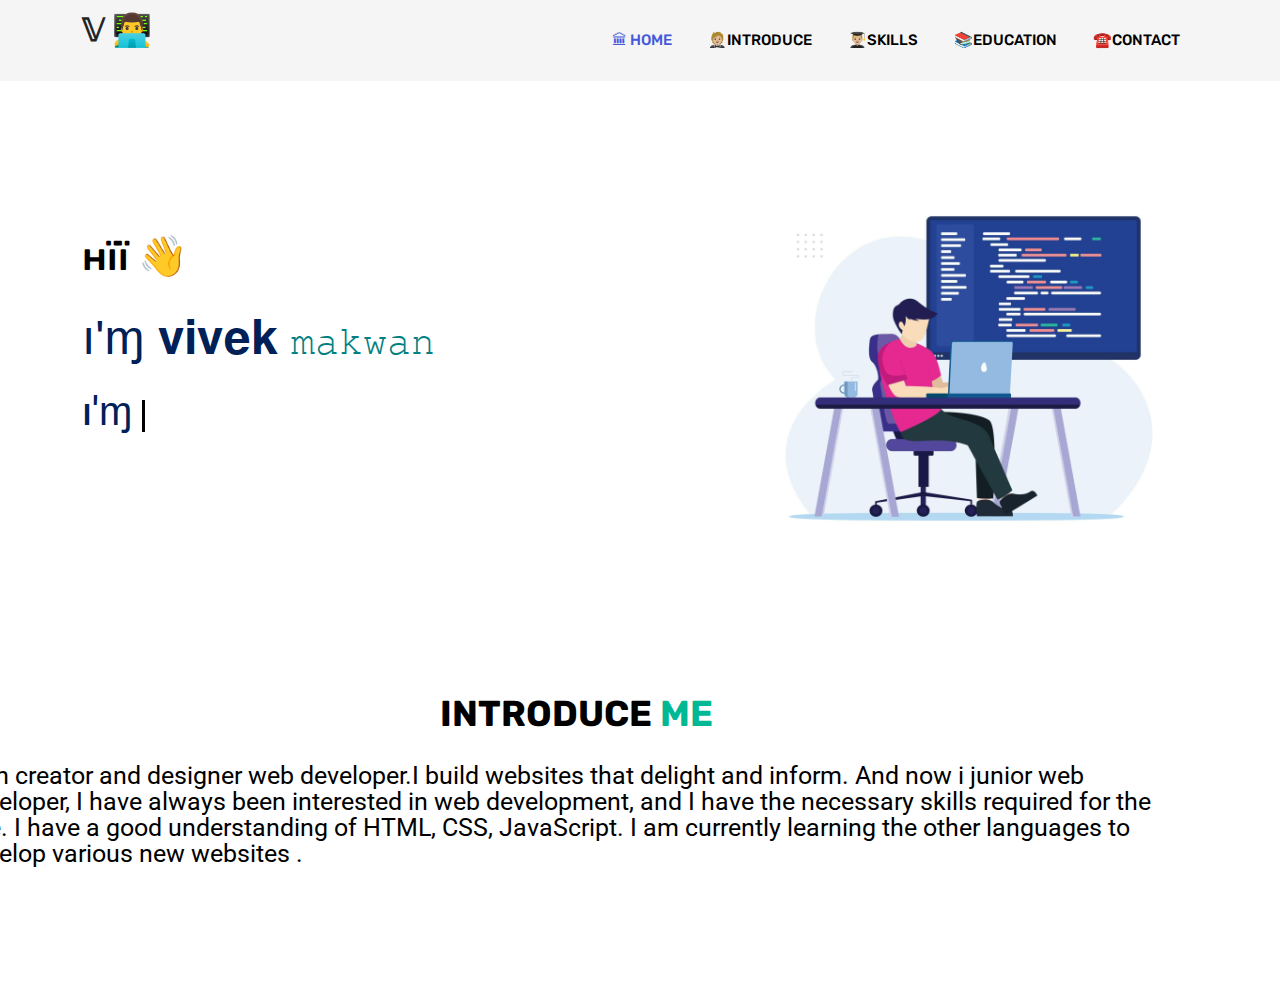
==== index.html @ 48e05eb8 "Update index.html" ====
<!DOCTYPE html>
<html lang="en">

<head>
    <meta charset="UTF-8">
    <meta name="viewport" content="width=device-width, initial-scale=1.0">
    <title>Portfolio </title>

    <!-- FAVICON -->
    <link rel="icon" type="image/png" href="images/favicon.png">

    <!-- Bootstrap 5 CDN Links -->
    <link rel="stylesheet" href="https://cdnjs.cloudflare.com/ajax/libs/twitter-bootstrap/5.1.0/css/bootstrap.min.css">
    <link rel="stylesheet" href="https://cdnjs.cloudflare.com/ajax/libs/font-awesome/5.15.4/css/all.min.css">

    <!-- Custom File's Link -->
    <link rel="stylesheet" href="style.css">
    <link rel="stylesheet" href="css/responsive-style.css">
    

</head>
<body data-bs-spy="scroll" data-bs-target=".navbar" data-bs-offset="75">
    <!-- Navbar section -->
    <header class="header_wrapper">
        <nav class="navbar navbar-expand-lg fixed-top">
            <div class="container">   
                    <h1>𝕍 👨‍💻</h1>
                <button class="navbar-toggler" type="button" data-bs-toggle="collapse" data-bs-target="#navbarNav"
                    aria-controls="navbarNav" aria-expanded="false" aria-label="Toggle navigation">
                    <i class="fas fa-stream navbar-toggler-icon"></i>
                </button>
                <div class="collapse navbar-collapse justify-content-end" id="navbarNav">
                    <ul class="navbar-nav menu-navbar-nav">
                        <li class="nav-item">
                            <a class="nav-link active" aria-current="page" href="#home"> 🏛 Home</a>
                        </li>
                        <li class="nav-item">
                            <a class="nav-link" href="#about"> 🤵🏼Introduce</a>
                        </li>
                        <li class="nav-item">
                            <a class="nav-link" href="#services"> 👨🏼‍🎓Skills</a>
                        </li>
                        <li class="nav-item">
                            <a class="nav-link" href="#portfolio">📚Education</a>
                        </li>
                        <li class="nav-item">
                            <a class="nav-link" href="#contact">☎️Contact</a>
                        </li>
                    </ul>
                </div>
            </div>
        </nav>
    </header>
    <!-- Navbar section exit -->

    <!-- Banner section -->
   <section id="home" class="banner_wrapper">
        <div class="container">
            <div class="row">
                <div class="col-lg-7 order-lg-1 order-2 banner-content">
                    <h2>нїї 👋 </h2>
                    <h5>ı'ɱ 𝐯𝐢𝐯𝐞𝐤 <span> 𝚖𝚊𝚔𝚠𝚊𝚗</span></h5>
                    <div class="textcontainer">
                        <span class="text first-text">ı'ɱ </span>
                        <span class="text sec-text">𝚠𝚎𝚋 𝚍𝚎𝚜𝚒𝚐𝚗𝚎𝚛 🤞</span>
                    </div>
                </div>
                <div class="col-lg-5 order-lg-2 order-1">
                    <div class="top-right-img">
                        <img src="./sai.jpeg" class="img-fluid" margin-top="-2rem">
                    </div>
                </div>
            </div>
        </div>
    </section>
    <section class="about-sec">
        <div class="about-intro">
            <h3>Introduce <span style="color: #00b894;">me</h3>
            <p>I am creator and designer web developer.I build websites that delight and inform. And now i junior web
                developer,
                I have always been interested in web development, and I have the necessary skills required for the role.
                I have a good understanding of HTML, CSS, JavaScript. I am currently learning the other languages to
                develop various new websites .</p>
        </div>
    </section>



    <!-- Bootstrap 5 JS CDN Links -->
    <script src="https://cdnjs.cloudflare.com/ajax/libs/popper.js/2.9.2/umd/popper.min.js"></script>
    <script src="https://cdnjs.cloudflare.com/ajax/libs/twitter-bootstrap/5.1.0/js/bootstrap.min.js"></script>

    <!-- Custom Js Link -->
    <script src="/script.js"></script>
  
</body>

</html>
---- style.css ----
/*  */
    @import url('https://fonts.googleapis.com/css2?family=Rubik:wght@300;400;500;600;700;800;900&display=swap');
    @import url('https://fonts.googleapis.com/css2?family=Roboto:wght@100;300;400;500;700;900&display=swap');


    * {
        box-sizing: border-box;
        margin: 0;
        padding: 0;
    }

    :root {
        /* Background Color */
        --primary-color: #4458dc;
        --secondary-color: #854fee;
        --bg-white: #fff;
        --bg-light: #faf8ff;
        --bg-black: #000;
        --bg-gray: #eee;
        --gradient: linear-gradient(to right, #4458dc 0%, #854fee 100%), radial-gradient(circle at top left, #4458dc, #854fee);

        /* Text Color */
        --primary-text: #4458dc;
        --secondary-text: #854fee;
        --text-white: #fff;
        --text-black: #000;
        --text-gray: #777;

        /* Font Family */
        --primary-font: 'Rubik', sans-serif;
        --secondary-font: 'Roboto', sans-serif;
    }

    body {
        font-family: var(--secondary-font);
        width: 100%;
        background-image: url('../images/body-bg.png.webp');
        background-repeat: no-repeat;
    }

    a {
        text-decoration: none;
    }

    /* 1 Custom CSS */

    ::-webkit-scrollbar {
        width: 0.25rem;
    }

    ::-webkit-scrollbar-track {
        background: var(--bg-gray);
    }

    ::-webkit-scrollbar-thumb {
        background: var(--primary-color);
    }

    section {
        padding: 5rem 0;
    }

    .main-btn {
        display: inline-block;
        font-family: var(--primary-font);
        font-weight: 500;
        font-size: 0.875rem;
        line-height: 2.875rem;
        text-align: center;
        cursor: pointer;
        text-transform: uppercase;
        border-radius: 0.3125rem;
        box-shadow: 0 0.625rem 1.875rem rgb(118 85 225 / 30%);
        border: double 0.125rem transparent;
        padding: 0 2.0625rem;
        transition: all .3s ease-in-out;
        --webkit-transition: all .3s ease-in-out;
    }

    .primary-btn {
        background-image: var(--gradient);
        color: var(--text-white);
    }

    .primary-btn:hover {
        border-color: var(--secondary-color);
        background: var(--bg-white);
        color: var(--secondary-text);
        box-shadow: none;
    }

    h1 {
        font-size: 4.375rem;
        line-height: 3.75rem;
        font-weight: 700;
        color: var(--text-b);
        margin-bottom: 1.25rem;
        font-family: var(--primary-font);
    }

    h2 {
        font-weight: 500;
        font-size: 2.5rem;
        line-height: 3.4375rem;
        margin-bottom: 1.5625rem;
        color: var(--text-black);
        font-family: var(--primary-font);
    }

    h3 {
        font-weight: 700;
        font-size: 2.25rem;
        line-height: 3.125rem;
        margin-bottom: 0.9375rem;
        color: var(--text-black);
        font-family: var(--primary-font);
        text-transform: uppercase;
    }

    h5 {
        font-size: 3rem;
        font-family: "Poppins", sans-serif;
        font-weight: 500;
        color: #002057;

    }

    h5 span {
        font-size: 2.1rem;
        font-weight: 320;
        color: teal;
    }

    .textcontainer {
        width: 346px;
        margin-top: 1rem;
        margin-left: 0rem;
        overflow: hidden;
    }

    .textcontainer .text {
        position: relative;
        color: teal;
        font-size: 27px;
        font-weight: 400;
    }

    .textcontainer .text.first-text {
        color: #002057;
        font-weight: 450;
        font-size: 40px;
    }

    .text.sec-text:before {
        content: "";
        position: absolute;
        top: 0;
        left: 0;
        height: 100%;
        width: 200%;
        background-color: white;
        border-left: 3px solid black;
        animation: animate 4s steps(12) infinite;
    }

    @keyframes animate {

        40%,
        60% {
            left: calc(100% + 8px);
        }

        100% {
            left: 0%;
        }
    }

    p {
        color: var(--text-gray);
        font-size: 0.9375rem;
        line-height: 1.625rem;
        font-weight: 400;
    }


    /* 2 Navbar */
    .header_wrapper .navbar {
        padding: 0.0175rem 0;
        -webkit-transition: all .2s linear;
        -o-transition: all .2s linear;
        transition: all .2s linear;
        background-color: whitesmoke;
    }

    h1 {
        font-size: 2rem;
    }

    .header_wrapper .navbar-toggler:focus {
        box-shadow: none;
    }

    .header_wrapper .nav-item {
        margin: 0 0.625rem;
    }

    .header_wrapper .nav-item .nav-link {
        font-family: var(--primary-font);
        font-size: 0.9375rem;
        font-weight: 500;
        text-transform: uppercase;
        color: var(--text-black);
        display: inline-block;
    }

    .header_wrapper .nav-item .nav-link.active,
    .header_wrapper .nav-item .nav-link:hover {
        color: var(--primary-text);
    }

    .header-scrolled {
        position: fixed;
        top: 0;
        left: 0;
        width: 100%;
        background-color: var(--bg-white);
        -webkit-box-shadow: 0 0.25rem 0.375rem 0 rgba(12, 0, 46, .05);
        box-shadow: 0 0.25rem 0.375rem 0 rgba(12, 0, 46, .05);
    }

    /* 3 Banner */
    .banner_wrapper {
        padding-top: 6.875rem;
        z-index: 1;
        background-image: url('../images/home-banner.png');
        background-repeat: no-repeat;
        background-position: top center;
        background-size: cover;
    }

    .banner_wrapper .col-lg-7 {
        vertical-align: middle;
        align-self: center;
    }

    .about-sec {
        display: flex;
        padding: 3rem 0;
        width: 100%;
        justify-content:center;
        background:white;
    }

    

    .about-intro {
        color: #fff;
        width: 400px;
        height: 250px;
        margin: 0 3rem;
    }

    .about-intro p {
        margin-top: 1.5rem;
        margin-left: -30rem;
        width: 300%;
        color: black;
        font-size: 25px;
        
    }

    @media only screen and (max-width: 900px) {
        .about-sec {
            flex-direction: column;
            align-items: center;
        }

        .about-img {
            width: 80%;
        }

        .about-intro {
            width: 100%;
            height: 100%;
            padding: 1rem;
            margin-top: -3rem;
        }

        .about-intro h3,
        p {
            width: 80%;
        }

        .about-intro p {
            font-size: 12px;
        }
    }


    @media (max-width:991px) {

        /* 2 Navbar */

        .header-scrolled {
            height: auto;
        }

        .header_wrapper .navbar-collapse {
            margin-top: -0.125rem;
        }

        .header_wrapper .menu-navbar-nav {
            text-align: center;
            background-color: var(--bg-white);
            padding-bottom: 0.9375rem;
        }

        .header_wrapper .nav-item .nav-link {
            margin-top: 0.9375rem;
        }
    }

    @media (max-width: 767px) {

        /* custom css */
        section {
            padding: 5rem 0;
        }

        h1 {
            font-size: 2.5rem;
            line-height: 3rem;
        }

        h2 {
            font-size: 1.875rem;
            line-height: 2.375rem;
            margin-top: -46rem;
        }

        h3 {
            font-size: 1.5625rem;
            line-height: 2.1875rem;
            text-align: center;
        }
        .top-right-img {
            margin-top: 19rem;
        }


        /* about */
        .client-info>div {
            justify-content: center;
        }

        .about_wrapper .client-info:before {
            top: 0.25rem;
            left: 2.8125rem;
        }
        .about-intro p {
            font-size: 23px;
            margin-left: 1rem;
            padding-inline-start: 0.5rem;
            padding-inline-end: 0.5rem;
            width: auto;
            
        }
        .header_wrapper .navbar{
            padding: 0.075rem 0;
        }
    }

    @media (max-width: 575.5px) {

        .blog_wrapper .blog_details {
            position: absolute;
            top: 2.1875rem;
            left: 2.1875rem;
            right: 2.1875rem;
            bottom: 2.1875rem;
        }
        .about-intro p{
            width: auto;
            font-size: 1.5rem;
        }
        h3{
            margin-left: 2rem;
        }
        .about-intro p {
            font-size: 23px;
            margin-left: 0.5rem;
            text-align: justify;
            padding-inline-start: 0.5rem;
            padding-inline-end: 0.5rem;
            width: auto;
            
        }
        h2 {
            margin-top: -41rem;
        }
        .header_wrapper .navbar{
            padding: 0.075rem 0;
        }
        h1 {
            font-size: 1.5rem;
            margin: 0 0 14px;
        }
    }

    @media (max-width: 390px) {

        .banner_wrapper .banner-content h2::after {
            left: 34%;
        }

        h1 {
            font-size: 1.5rem;
            margin: 0 0 14px;
        }

        .top-right-img {
            margin-top: 11rem;
        }
        
        h3{
            margin-left: 2rem;
        }

        h2 {
            margin-top: -32rem;
            font-size: 2.4rem;
        }

        h5 {
            font-size: 2.4rem;
           
            margin-top: -0.5rem;
        }

        h5 span {
            font-size: 1.5rem;
            font-weight: bold;
        }

        .textcontainer {
            margin-top: 0.7rem;
        }

        
        .about-intro p {
            font-size: 23px;
            text-align: justify;
            width: auto;
            padding-inline-start: 0rem;
            padding-inline-end: 0.5rem;
            
        }
        .about-sec{
            margin-top: -4rem;
        }
        .header_wrapper .navbar{
         
           padding: 0 0 0;
        }
        .textcontainer .text.first-text{
            font-size: 2rem;
        }
    }


    @media (max-width: 348px) {
        h5 {
            font-size: 2rem;
            margin-top: -0.5rem;
        }

        h5 span {
            font-size: 1.5rem;
            margin-top: 1rem;
        }
        h3{
            margin-left: 3rem;
        }

        .about-intro h3,
        p {
            width: 80%;
        }

        .about-intro p {
            font-size: 20px;
            padding-inline-start: 0.5rem;
            padding-inline-end: 0.5rem;
        }

        .header_wrapper .navbar-brand img {
            max-width: 2rem;
            height: auto;
        }

        .top-right-img {
            margin-top: 16rem;
        }

        h2 {
            margin-top: -34rem;
        }
        .header_wrapper .navbar{
            padding: 0 0 0;
        }
        h1 {
            font-size: 1.5rem;
            margin: 0 0 14px;
        }

    }

    @media (max-width: 300px) {
        h5 {
            font-size: 1.5rem;
        }

        h5 span {
            font-size: 1rem;
        }

        .about-intro p {
            font-size: 16px;
        }

        .header_wrapper .navbar-brand img {
            max-width: 1rem;
            height: auto;
        }

        .top-right-img {
            margin-top: 16rem;
        }
        h3{
            margin-left: 4rem;
        }

        h2 {
            margin-top: -32rem;
        }
        .header_wrapper .navbar{
            padding: 0 0 0;
        }
        h1 {
            font-size: 1.5rem;
            margin: 0 0 14px;
        }

    }
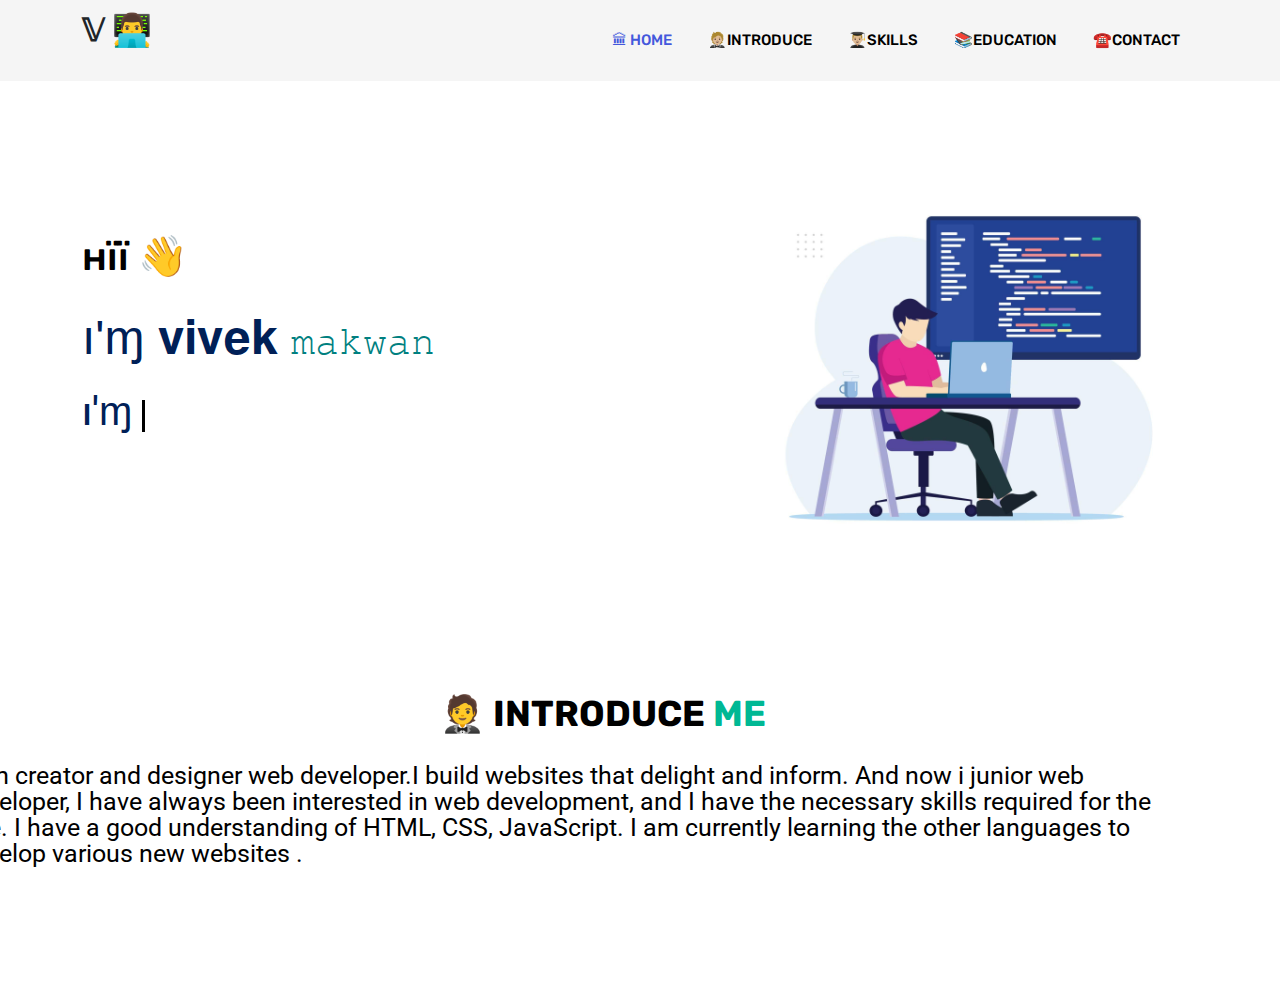
==== commit a562917f: "Update index.html" ====
--- a/index.html
+++ b/index.html
@@ -75,7 +75,7 @@
     </section>
     <section class="about-sec">
         <div class="about-intro">
-            <h3>Introduce <span style="color: #00b894;">me</h3>
+            <h3>🤵 Introduce <span style="color: #00b894;">me</h3>
             <p>I am creator and designer web developer.I build websites that delight and inform. And now i junior web
                 developer,
                 I have always been interested in web development, and I have the necessary skills required for the role.
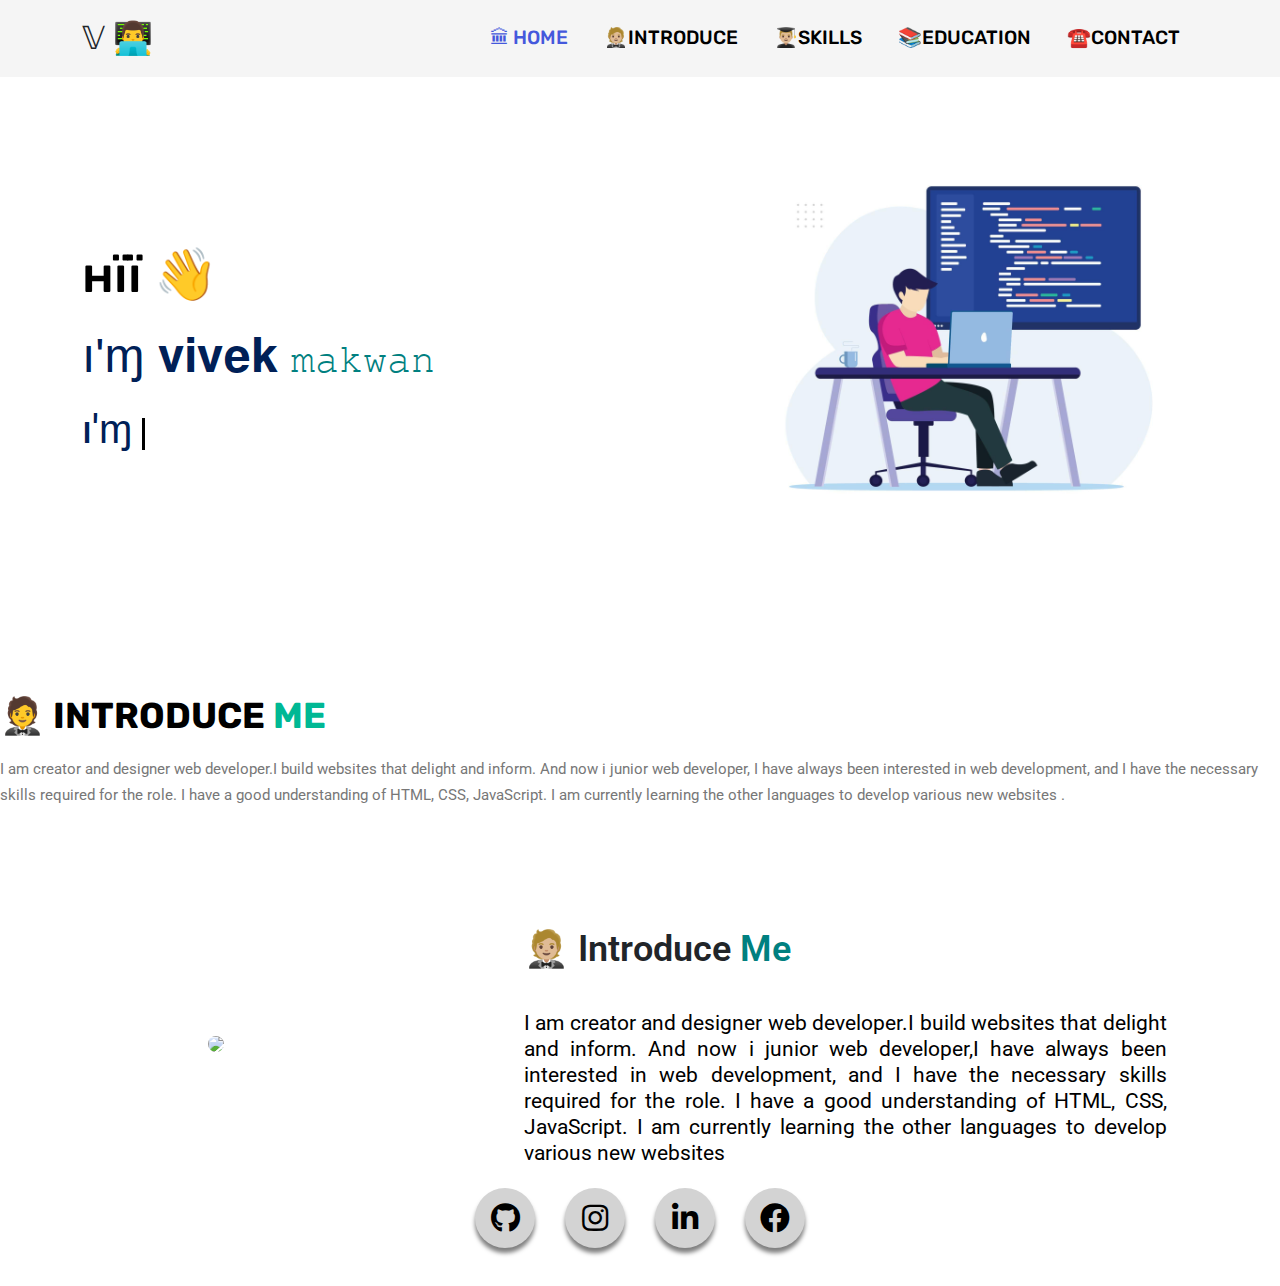
==== commit 1c255941: "Update index.html" ====
--- a/index.html
+++ b/index.html
@@ -82,7 +82,29 @@
                 I have a good understanding of HTML, CSS, JavaScript. I am currently learning the other languages to
                 develop various new websites .</p>
         </div>
-    </section>
+    </section><section class="about" id="about">
+		<div class="about-img">
+			<img src="./iron.png">
+		</div>
+
+		<div class="about-text">
+			<h4>🤵🏼 Introduce <span style="color: teal;">Me</span></h4>
+			<p>I am creator and designer web developer.I build websites that delight and inform. And now i junior web
+                developer,I have always been interested in web development, and I have the necessary skills required for the role.
+                I have a good understanding of HTML, CSS, JavaScript. I am currently learning the other languages to
+                develop various new websites</p>
+
+		</div>
+        <div class="social-menu">
+            <ul>
+                <li><a href="https://github.com/sanketbodke" target="blank"><i class="fab fa-github"></i></i></a></li>
+                <li><a href="https://www.instagram.com/imsanketbodke/" target="blank"><i class="fab fa-instagram"></i></a></li>
+                <li><a href="https://www.linkedin.com/in/sanket-bodake-995b5b205/" target="blank"><i class="fab fa-linkedin-in"></i></a></li>
+                <li><a href="https://codepen.io/sanketbodke"><i class="fab fa-facebook" target="blank"></i></a></li>
+            </ul>
+        </div>
+	</section>
+
 
 
 
--- a/style.css
+++ b/style.css
@@ -1,4 +1,4 @@
-    /*  */
+       /*  */
     @import url('https://fonts.googleapis.com/css2?family=Rubik:wght@300;400;500;600;700;800;900&display=swap');
     @import url('https://fonts.googleapis.com/css2?family=Roboto:wght@100;300;400;500;700;900&display=swap');
 
@@ -10,16 +10,6 @@
     }
 
     :root {
-        /* Background Color */
-        --primary-color: #4458dc;
-        --secondary-color: #854fee;
-        --bg-white: #fff;
-        --bg-light: #faf8ff;
-        --bg-black: #000;
-        --bg-gray: #eee;
-        --gradient: linear-gradient(to right, #4458dc 0%, #854fee 100%), radial-gradient(circle at top left, #4458dc, #854fee);
-
-        /* Text Color */
         --primary-text: #4458dc;
         --secondary-text: #854fee;
         --text-white: #fff;
@@ -42,65 +32,20 @@
         text-decoration: none;
     }
 
-    /* 1 Custom CSS */
-
-    ::-webkit-scrollbar {
-        width: 0.25rem;
-    }
-
-    ::-webkit-scrollbar-track {
-        background: var(--bg-gray);
-    }
-
-    ::-webkit-scrollbar-thumb {
-        background: var(--primary-color);
-    }
-
     section {
         padding: 5rem 0;
     }
 
-    .main-btn {
-        display: inline-block;
-        font-family: var(--primary-font);
-        font-weight: 500;
-        font-size: 0.875rem;
-        line-height: 2.875rem;
-        text-align: center;
-        cursor: pointer;
-        text-transform: uppercase;
-        border-radius: 0.3125rem;
-        box-shadow: 0 0.625rem 1.875rem rgb(118 85 225 / 30%);
-        border: double 0.125rem transparent;
-        padding: 0 2.0625rem;
-        transition: all .3s ease-in-out;
-        --webkit-transition: all .3s ease-in-out;
-    }
-
-    .primary-btn {
-        background-image: var(--gradient);
-        color: var(--text-white);
-    }
-
-    .primary-btn:hover {
-        border-color: var(--secondary-color);
-        background: var(--bg-white);
-        color: var(--secondary-text);
-        box-shadow: none;
-    }
-
     h1 {
-        font-size: 4.375rem;
-        line-height: 3.75rem;
-        font-weight: 700;
-        color: var(--text-b);
-        margin-bottom: 1.25rem;
-        font-family: var(--primary-font);
+        font-size: 1.2rem;
+        line-height: 4.75rem;
+        margin: 0 0 0;
     }
 
     h2 {
         font-weight: 500;
-        font-size: 2.5rem;
+        margin-top: 6rem;
+        font-size: 3.2rem;
         line-height: 3.4375rem;
         margin-bottom: 1.5625rem;
         color: var(--text-black);
@@ -206,7 +151,7 @@
 
     .header_wrapper .nav-item .nav-link {
         font-family: var(--primary-font);
-        font-size: 0.9375rem;
+        font-size: 1.2rem;
         font-weight: 500;
         text-transform: uppercase;
         color: var(--text-black);
@@ -218,84 +163,111 @@
         color: var(--primary-text);
     }
 
-    .header-scrolled {
-        position: fixed;
-        top: 0;
-        left: 0;
-        width: 100%;
-        background-color: var(--bg-white);
-        -webkit-box-shadow: 0 0.25rem 0.375rem 0 rgba(12, 0, 46, .05);
-        box-shadow: 0 0.25rem 0.375rem 0 rgba(12, 0, 46, .05);
-    }
-
-    /* 3 Banner */
-    .banner_wrapper {
-        padding-top: 6.875rem;
-        z-index: 1;
-        background-image: url('../images/home-banner.png');
-        background-repeat: no-repeat;
-        background-position: top center;
-        background-size: cover;
-    }
-
     .banner_wrapper .col-lg-7 {
         vertical-align: middle;
         align-self: center;
     }
 
-    .about-sec {
+    .about {
+        display: grid;
+        grid-template-columns: repeat(2, 1fr);
+        align-items: center;
+        gap: 1.5rem;
+        margin-top: -5rem;
+    }
+
+    .about-img img {
+        max-width: 330px;
+        margin-left: 13rem;
+        height: auto;
+        width: 80%;
+        border-radius: 8px;
+    }
+
+    .about-text {
+        margin-left: -8rem;
+    }
+
+    .about-text h4 {
+        font-size: 36px;
+        font-weight: 600;
+        color: var(--text-color);
+        line-height: 1.7;
+        margin: 15px 0 30px;
+    }
+
+    .about-text p {
+        color: black;
+        font-size: 1.3rem;
+        font-weight: 400;
+        text-align: justify;
+        width: 85%;
+    }
+    .social-menu ul{
+        position: absolute;
+        top: 50%;
+        left: 50%;
+        padding: 0;
+        margin: 0;
+        transform: translate(-50%, -50%);
         display: flex;
-        padding: 3rem 0;
-        width: 100%;
-        justify-content:center;
-        background:white;
-    }
-
+        margin-top: 48rem;
+    }
     
-
-    .about-intro {
+    .social-menu ul li{
+        list-style: none;
+        margin: 0 15px;
+    }
+    
+    .social-menu ul li .fab{
+        font-size: 30px;
+        line-height: 60px;
+        transition: .3s;
+        color: #000;
+    }
+    
+    .social-menu ul li .fab:hover{
         color: #fff;
-        width: 400px;
-        height: 250px;
-        margin: 0 3rem;
-    }
-
-    .about-intro p {
-        margin-top: 1.5rem;
-        margin-left: -30rem;
-        width: 300%;
-        color: black;
-        font-size: 25px;
-        
-    }
-
-    @media only screen and (max-width: 900px) {
-        .about-sec {
-            flex-direction: column;
-            align-items: center;
-        }
-
-        .about-img {
+    }
+    
+    .social-menu ul li a{
+        position: relative;
+        display: block;
+        width: 60px;
+        height: 60px;
+        border-radius: 50%;
+        background-color: lightgray;
+        text-align: center;
+        transition: .6s;
+        box-shadow: 0 5px 4px rgba(0,0,0,.5);
+    }
+    
+    .social-menu ul li a:hover{
+        transform: translate(0, -10%);
+    }
+    
+    .social-menu ul li:nth-child(1) a:hover{
+        background-color: rgba(0, 0, 0, 0.829);
+    }
+    .social-menu ul li:nth-child(2) a:hover{
+        background-color: #E4405F;
+    }
+    .social-menu ul li:nth-child(3) a:hover{
+        background-color: #fff;
+    }
+    .social-menu ul li:nth-child(4) a:hover{
+        background-color: #000;
+    }
+
+    @media (max-width:1229px){
+        .about-img img {
+            max-width: 330px;
+            margin-left: 4rem;
+            height: auto;
             width: 80%;
-        }
-
-        .about-intro {
-            width: 100%;
-            height: 100%;
-            padding: 1rem;
-            margin-top: -3rem;
-        }
-
-        .about-intro h3,
-        p {
-            width: 80%;
-        }
-
-        .about-intro p {
-            font-size: 12px;
-        }
-    }
-
+            border-radius: 8px;
+        }
+    }
 
     @media (max-width:991px) {
 
@@ -318,6 +290,21 @@
         .header_wrapper .nav-item .nav-link {
             margin-top: 0.9375rem;
         }
+
+        .about {
+            grid-template-columns: 1fr;
+        }
+
+        .about-img {
+            text-align: center;
+            order: 2;
+        }
+
+        .about-img img {
+            width: 100%;
+            height: auto;
+            max-width: 100%;
+        }
     }
 
     @media (max-width: 767px) {
@@ -343,10 +330,10 @@
             line-height: 2.1875rem;
             text-align: center;
         }
+
         .top-right-img {
             margin-top: 19rem;
         }
-
 
         /* about */
         .client-info>div {
@@ -357,16 +344,27 @@
             top: 0.25rem;
             left: 2.8125rem;
         }
-        .about-intro p {
-            font-size: 23px;
-            margin-left: 1rem;
-            padding-inline-start: 0.5rem;
-            padding-inline-end: 0.5rem;
+
+        .header_wrapper .navbar {
+            padding: 0.075rem 0;
+        }
+        .about-img img {
+            max-width: 230px;
+            margin-left: 4rem;
+            height: auto;
+            width: 50%;
+            border-radius: 8px;
+        }
+        .about-text h4{
+            margin-left: 20rem;
+        }
+        .about-text p{
             width: auto;
-            
-        }
-        .header_wrapper .navbar{
-            padding: 0.075rem 0;
+            padding-inline-start: 9rem;
+            padding-inline-end: 1rem;
+        }
+        .social-menu ul{
+            margin-top: 85rem;
         }
     }
 
@@ -379,32 +377,39 @@
             right: 2.1875rem;
             bottom: 2.1875rem;
         }
-        .about-intro p{
-            width: auto;
-            font-size: 1.5rem;
-        }
-        h3{
+
+        h3 {
             margin-left: 2rem;
         }
-        .about-intro p {
-            font-size: 23px;
-            margin-left: 0.5rem;
-            text-align: justify;
-            padding-inline-start: 0.5rem;
-            padding-inline-end: 0.5rem;
-            width: auto;
-            
-        }
+
         h2 {
             margin-top: -41rem;
         }
-        .header_wrapper .navbar{
+
+        .header_wrapper .navbar {
             padding: 0.075rem 0;
         }
+
         h1 {
             font-size: 1.5rem;
             margin: 0 0 14px;
         }
+
+        .about-img img {
+            max-width: 230px;
+            margin-left: 4rem;
+            height: auto;
+            width: 50%;
+            border-radius: 8px;
+        }
+        .about-text h4{
+            margin-left: 13rem;
+        }
+        .about-text p{
+            width: auto;
+            padding-inline-start: 9rem;
+            padding-inline-end: 1rem;
+        }
     }
 
     @media (max-width: 390px) {
@@ -421,19 +426,19 @@
         .top-right-img {
             margin-top: 11rem;
         }
-        
-        h3{
+
+        h3 {
             margin-left: 2rem;
         }
 
         h2 {
-            margin-top: -32rem;
+            margin-top: -30rem;
             font-size: 2.4rem;
         }
 
         h5 {
             font-size: 2.4rem;
-           
+
             margin-top: -0.5rem;
         }
 
@@ -446,24 +451,41 @@
             margin-top: 0.7rem;
         }
 
-        
-        .about-intro p {
-            font-size: 23px;
-            text-align: justify;
-            width: auto;
-            padding-inline-start: 0rem;
-            padding-inline-end: 0.5rem;
+        .header_wrapper .navbar {
+
+            padding: 0 0 0;
+        }
+
+        .textcontainer .text.first-text {
+            font-size: 2rem;
+        }
+        .about-text h4{
+            margin-left: 11rem;
+            margin-top: -3rem;
+        }
+        .about-text p{
+            padding-inline-start:9rem;
+            padding-inline-end: 1rem;
+        }
+        .about{
+            margin-left: 2rem;
+            margin-right: 1rem;
             
-        }
-        .about-sec{
-            margin-top: -4rem;
-        }
-        .header_wrapper .navbar{
-         
-           padding: 0 0 0;
-        }
-        .textcontainer .text.first-text{
-            font-size: 2rem;
+            margin: 0;
+        }
+        .about-img img {
+            max-width: 230px;
+            margin-left: 3rem;
+            height: auto;
+            width: 50%;
+            border-radius: 8px;
+        }
+        .social-menu ul{
+            margin-top: 76rem;
+        }
+        .social-menu ul li a{
+            height: 50px;
+            width: 50px;
         }
     }
 
@@ -478,19 +500,9 @@
             font-size: 1.5rem;
             margin-top: 1rem;
         }
-        h3{
+
+        h3 {
             margin-left: 3rem;
-        }
-
-        .about-intro h3,
-        p {
-            width: 80%;
-        }
-
-        .about-intro p {
-            font-size: 20px;
-            padding-inline-start: 0.5rem;
-            padding-inline-end: 0.5rem;
         }
 
         .header_wrapper .navbar-brand img {
@@ -499,23 +511,47 @@
         }
 
         .top-right-img {
-            margin-top: 16rem;
+            margin-top: 14rem;
         }
 
         h2 {
-            margin-top: -34rem;
-        }
-        .header_wrapper .navbar{
+            margin-top: -30rem;
+        }
+
+        .header_wrapper .navbar {
             padding: 0 0 0;
         }
+
         h1 {
             font-size: 1.5rem;
             margin: 0 0 14px;
         }
-
-    }
-
-    @media (max-width: 300px) {
+        .about-text h4{
+            margin-left: 11rem;
+        }
+        .about-text p{
+            padding-inline-start:9rem;
+            padding-inline-end: 1rem;
+        }
+        .about{
+            margin-right: -2rem;
+            margin-top: -4rem;
+        }
+        .about-img img {
+            max-width: 230px;
+            margin-left: 2.5rem;
+            height: auto;
+            width: 50%;
+            border-radius: 8px;
+        }
+        .social-menu ul{
+            margin-top: 72rem;
+            margin-left: 1rem;
+        }
+
+    }
+
+    @media (max-width: 310px) {
         h5 {
             font-size: 1.5rem;
         }
@@ -524,31 +560,48 @@
             font-size: 1rem;
         }
 
-        .about-intro p {
-            font-size: 16px;
-        }
-
         .header_wrapper .navbar-brand img {
             max-width: 1rem;
             height: auto;
         }
 
         .top-right-img {
-            margin-top: 16rem;
-        }
-        h3{
+            margin-top: 13rem;
+        }
+
+        h3 {
             margin-left: 4rem;
         }
 
         h2 {
-            margin-top: -32rem;
-        }
-        .header_wrapper .navbar{
+            margin-top: -28rem;
+        }
+
+        .header_wrapper .navbar {
             padding: 0 0 0;
         }
+
         h1 {
             font-size: 1.5rem;
             margin: 0 0 14px;
         }
-
-    }
+        .about-text h4{
+            margin-left: 10rem;
+        }
+        .about-text p{
+            padding-inline-start:9rem;
+            padding-inline-end: 0;
+        }
+        .about{
+            margin-right: -2rem;
+            margin-top: -6rem;
+        }
+        .about-img img {
+            max-width: 230px;
+            margin-left: 4rem;
+            height: auto;
+            width: 50%;
+            border-radius: 8px;
+        }
+
+    }
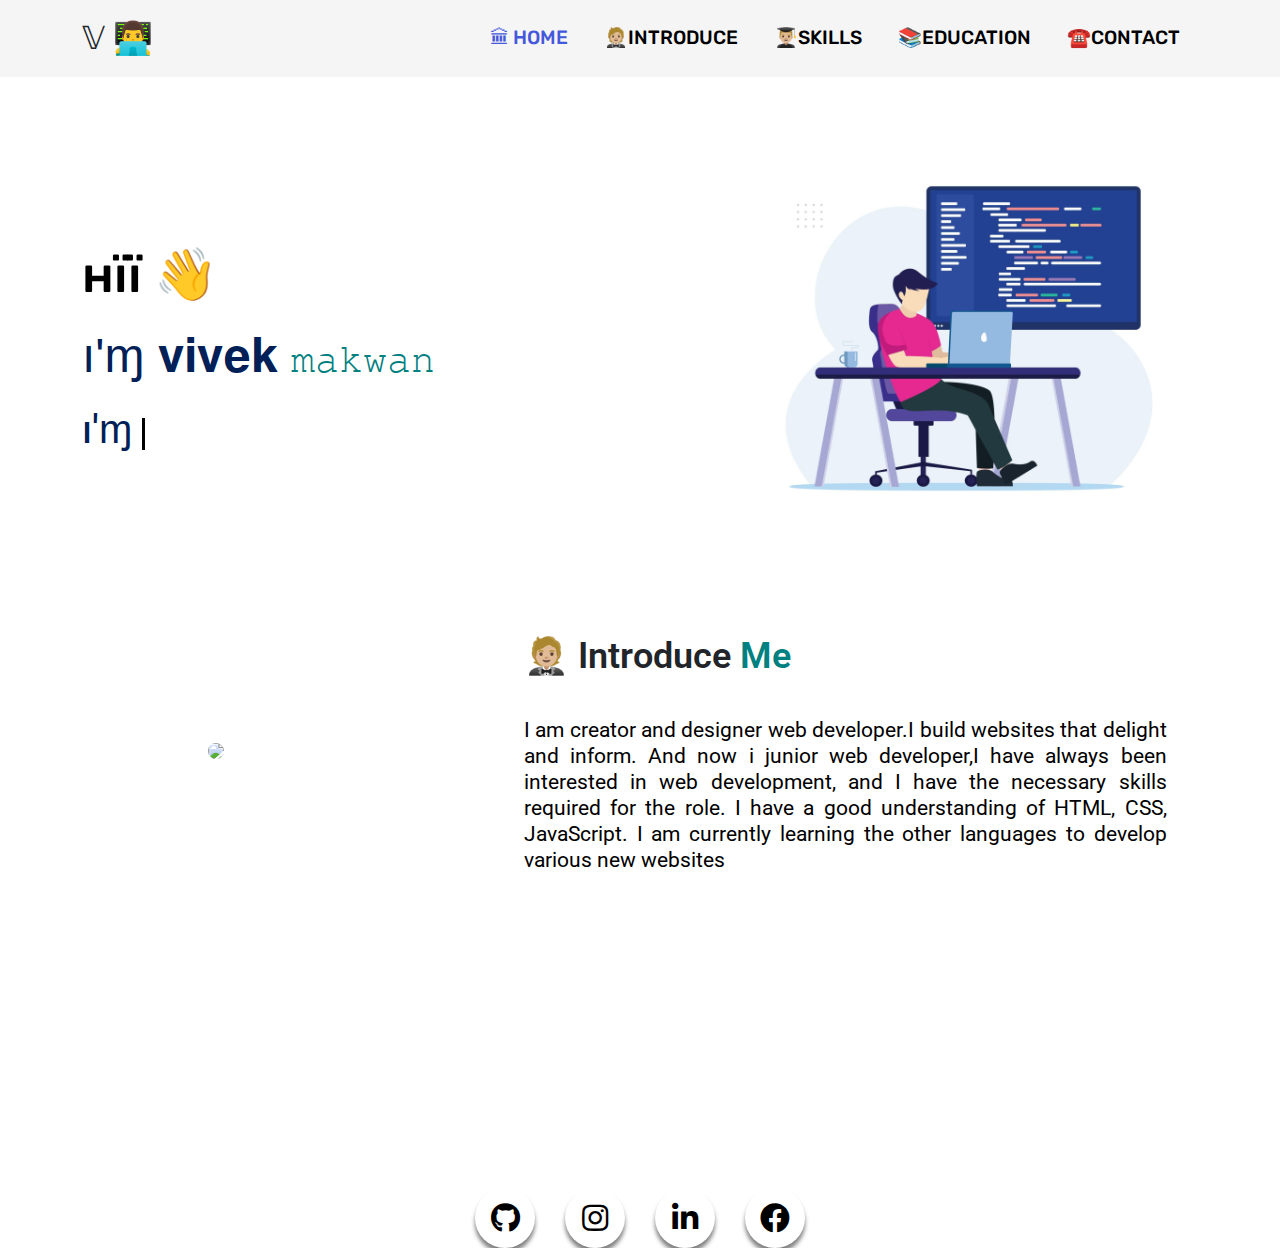
==== commit f5477c18: "Update index.html" ====
--- a/index.html
+++ b/index.html
@@ -73,15 +73,6 @@
             </div>
         </div>
     </section>
-    <section class="about-sec">
-        <div class="about-intro">
-            <h3>🤵 Introduce <span style="color: #00b894;">me</h3>
-            <p>I am creator and designer web developer.I build websites that delight and inform. And now i junior web
-                developer,
-                I have always been interested in web development, and I have the necessary skills required for the role.
-                I have a good understanding of HTML, CSS, JavaScript. I am currently learning the other languages to
-                develop various new websites .</p>
-        </div>
     </section><section class="about" id="about">
 		<div class="about-img">
 			<img src="./iron.png">
--- a/style.css
+++ b/style.css
@@ -1,4 +1,4 @@
-       /*  */
+        /*  */
     @import url('https://fonts.googleapis.com/css2?family=Rubik:wght@300;400;500;600;700;800;900&display=swap');
     @import url('https://fonts.googleapis.com/css2?family=Roboto:wght@100;300;400;500;700;900&display=swap');
 
@@ -227,7 +227,7 @@
     }
     
     .social-menu ul li .fab:hover{
-        color: #fff;
+        color: white;
     }
     
     .social-menu ul li a{
@@ -236,7 +236,7 @@
         width: 60px;
         height: 60px;
         border-radius: 50%;
-        background-color: lightgray;
+        background-color:white;
         text-align: center;
         transition: .6s;
         box-shadow: 0 5px 4px rgba(0,0,0,.5);
@@ -253,7 +253,7 @@
         background-color: #E4405F;
     }
     .social-menu ul li:nth-child(3) a:hover{
-        background-color: #fff;
+        background-color: rgb(13, 158, 231);
     }
     .social-menu ul li:nth-child(4) a:hover{
         background-color: #000;
@@ -481,7 +481,7 @@
             border-radius: 8px;
         }
         .social-menu ul{
-            margin-top: 76rem;
+            margin-top: 65rem;
         }
         .social-menu ul li a{
             height: 50px;
@@ -545,8 +545,15 @@
             border-radius: 8px;
         }
         .social-menu ul{
-            margin-top: 72rem;
+            margin-top: 61rem;
             margin-left: 1rem;
+        }
+        .social-menu ul li a{
+            height: 50px;
+            width: 50px;
+        }
+        .social-menu ul li .fab{
+            line-height: 50px;
         }
 
     }
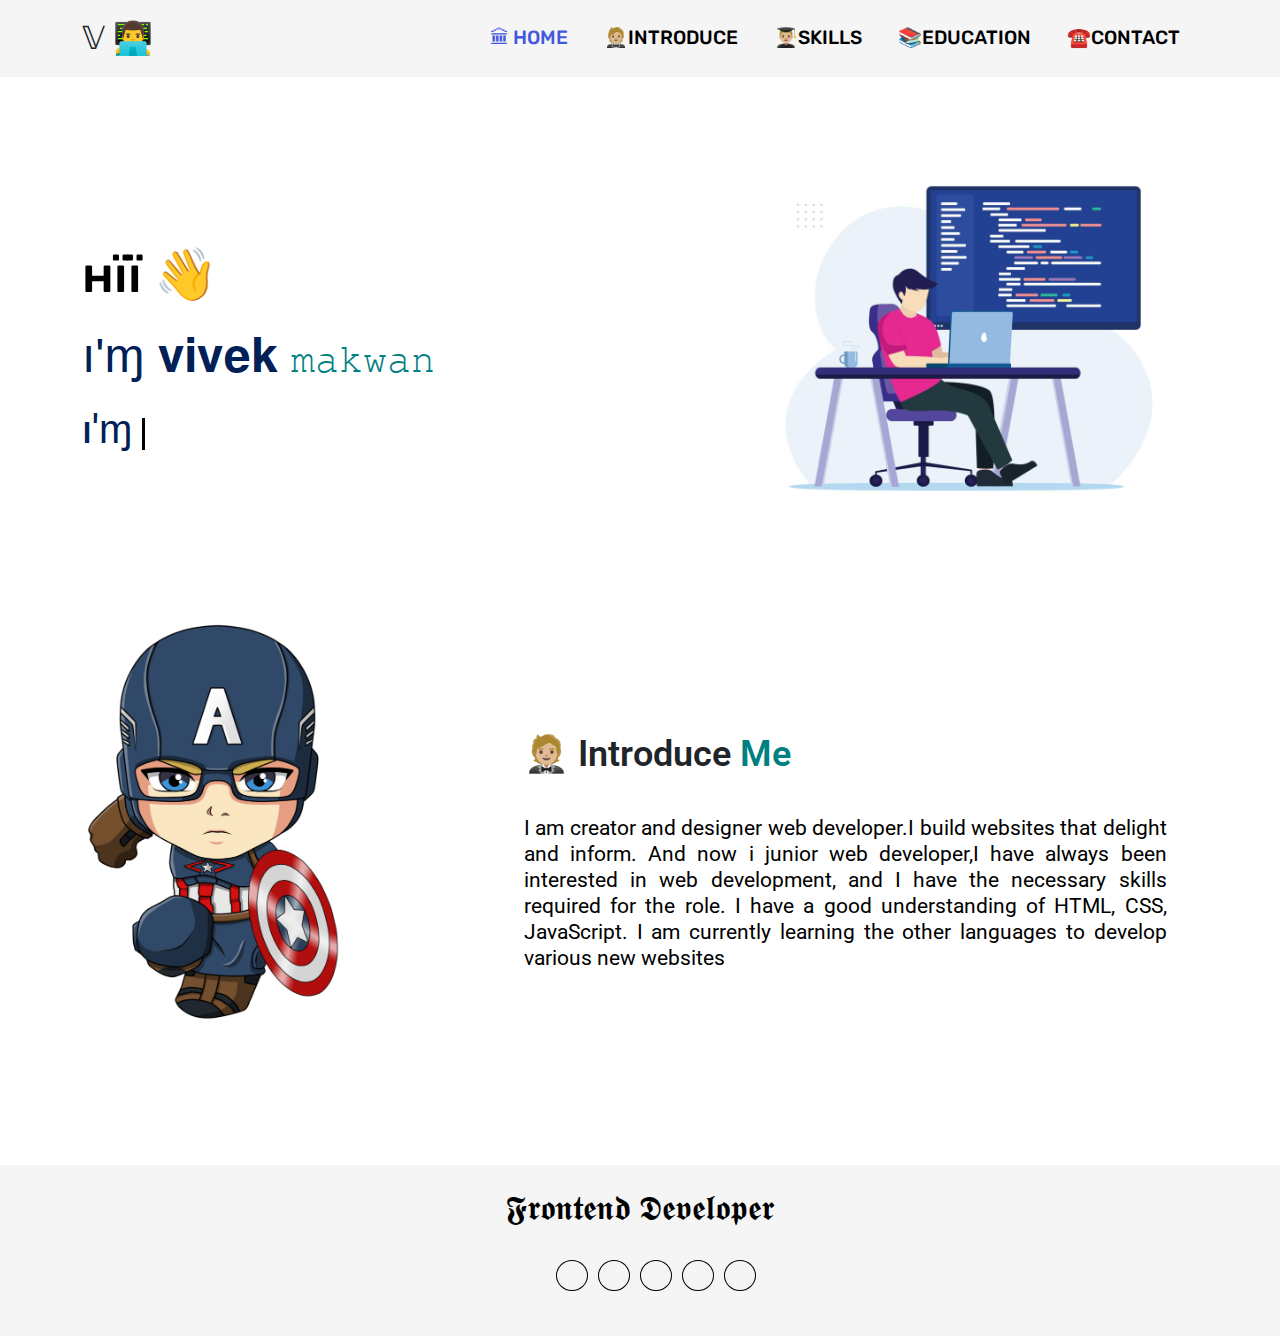
==== commit 3cd502b1: "Update index.html" ====
--- a/index.html
+++ b/index.html
@@ -85,16 +85,21 @@
                 I have a good understanding of HTML, CSS, JavaScript. I am currently learning the other languages to
                 develop various new websites</p>
 
-		</div>
-        <div class="social-menu">
-            <ul>
-                <li><a href="https://github.com/sanketbodke" target="blank"><i class="fab fa-github"></i></i></a></li>
-                <li><a href="https://www.instagram.com/imsanketbodke/" target="blank"><i class="fab fa-instagram"></i></a></li>
-                <li><a href="https://www.linkedin.com/in/sanket-bodake-995b5b205/" target="blank"><i class="fab fa-linkedin-in"></i></a></li>
-                <li><a href="https://codepen.io/sanketbodke"><i class="fab fa-facebook" target="blank"></i></a></li>
+        </div>
+	</section>
+         <footer>
+        <div class="footer-content">
+            <h3>𝕱𝖗𝖔𝖓𝖙𝖊𝖓𝖉 𝕯𝖊𝖛𝖊𝖑𝖔𝖕𝖊𝖗</h3>
+            <ul class="socials">
+                <li><a href="#"><i class="fa fa-facebook"></i></a></li>
+                <li><a href="#"><i class="fa fa-twitter"></i></a></li>
+                <li><a href="#"><i class="fa fa-google-plus"></i></a></li>
+                <li><a href="#"><i class="fa fa-youtube"></i></a></li>
+                <li><a href="#"><i class="fa fa-linkedin-square"></i></a></li>
             </ul>
         </div>
-	</section>
+    </footer>
+
 
 
 
--- a/style.css
+++ b/style.css
@@ -1,4 +1,4 @@
-        /*  */
+       /*  */
     @import url('https://fonts.googleapis.com/css2?family=Rubik:wght@300;400;500;600;700;800;900&display=swap');
     @import url('https://fonts.googleapis.com/css2?family=Roboto:wght@100;300;400;500;700;900&display=swap');
 
@@ -178,7 +178,7 @@
 
     .about-img img {
         max-width: 330px;
-        margin-left: 13rem;
+        margin-left: 4rem;
         height: auto;
         width: 80%;
         border-radius: 8px;
@@ -203,60 +203,61 @@
         text-align: justify;
         width: 85%;
     }
-    .social-menu ul{
-        position: absolute;
-        top: 50%;
-        left: 50%;
-        padding: 0;
-        margin: 0;
-        transform: translate(-50%, -50%);
+    footer{
+        
+        background:whitesmoke;
+        height: auto;
+        width: 100vw;
+        padding-top: 20px;
+        color:black;
+    }
+    .footer-content{
         display: flex;
-        margin-top: 48rem;
-    }
+        align-items: center;
+        justify-content: center;
+        flex-direction: column;
+        text-align: center;
+    }
+    .footer-content h3{
+        font-size: 2.1rem;
+        font-weight: 500;
+        text-transform: capitalize;
+        line-height: 3rem;
+    }
+    .socials{
+        list-style: none;
+        display: flex;
+        align-items: center;
+        justify-content: center;
+        margin: 1rem 0 3rem 0;
+    }
+    .socials li{
+        margin: 0 5px;
+    }
+    .socials a{
+        text-decoration: none;
+        border: 1.1px solid black;
+        padding: 5px;
+        color:black;
+        border-radius: 50%;
     
-    .social-menu ul li{
-        list-style: none;
-        margin: 0 15px;
-    }
+    }
+    .socials a i{
+        font-size: 1.1rem;
+        width: 20px;
+        transition: color .4s ease;
     
-    .social-menu ul li .fab{
-        font-size: 30px;
-        line-height: 60px;
-        transition: .3s;
-        color: #000;
+    }
+    .socials a:hover i{
+        color: aqua;
     }
     
-    .social-menu ul li .fab:hover{
-        color: white;
-    }
-    
-    .social-menu ul li a{
-        position: relative;
-        display: block;
-        width: 60px;
-        height: 60px;
-        border-radius: 50%;
-        background-color:white;
-        text-align: center;
-        transition: .6s;
-        box-shadow: 0 5px 4px rgba(0,0,0,.5);
-    }
-    
-    .social-menu ul li a:hover{
-        transform: translate(0, -10%);
-    }
-    
-    .social-menu ul li:nth-child(1) a:hover{
-        background-color: rgba(0, 0, 0, 0.829);
-    }
-    .social-menu ul li:nth-child(2) a:hover{
-        background-color: #E4405F;
-    }
-    .social-menu ul li:nth-child(3) a:hover{
-        background-color: rgb(13, 158, 231);
-    }
-    .social-menu ul li:nth-child(4) a:hover{
-        background-color: #000;
+    @media (max-width:500px) {
+    .footer-menu ul{
+      display: flex;
+      margin-top: 10px;
+      margin-bottom: 20px;
+    }
     }
 
     @media (max-width:1229px){
@@ -461,7 +462,7 @@
         }
         .about-text h4{
             margin-left: 11rem;
-            margin-top: -3rem;
+            margin-top: -7rem;
         }
         .about-text p{
             padding-inline-start:9rem;
@@ -474,18 +475,15 @@
             margin: 0;
         }
         .about-img img {
-            max-width: 230px;
+            max-width: 270px;
             margin-left: 3rem;
-            height: auto;
-            width: 50%;
+            margin-top: 1rem;
+            height: auto;
+            width: 60%;
             border-radius: 8px;
         }
-        .social-menu ul{
-            margin-top: 65rem;
-        }
-        .social-menu ul li a{
-            height: 50px;
-            width: 50px;
+        .footer{
+            width: auto;
         }
     }
 
@@ -511,11 +509,11 @@
         }
 
         .top-right-img {
-            margin-top: 14rem;
+            margin-top: 12rem;
         }
 
         h2 {
-            margin-top: -30rem;
+            margin-top: -28rem;
         }
 
         .header_wrapper .navbar {
@@ -535,25 +533,19 @@
         }
         .about{
             margin-right: -2rem;
-            margin-top: -4rem;
+            margin-top: -2rem;
         }
         .about-img img {
-            max-width: 230px;
+            max-width: 270px;
             margin-left: 2.5rem;
-            height: auto;
-            width: 50%;
+            margin-top: -2rem;
+            height: auto;
+            width: 60%;
             border-radius: 8px;
         }
-        .social-menu ul{
-            margin-top: 61rem;
-            margin-left: 1rem;
-        }
-        .social-menu ul li a{
-            height: 50px;
-            width: 50px;
-        }
-        .social-menu ul li .fab{
-            line-height: 50px;
+        .footer{
+            margin-left: 2rem;
+            width: auto;
         }
 
     }
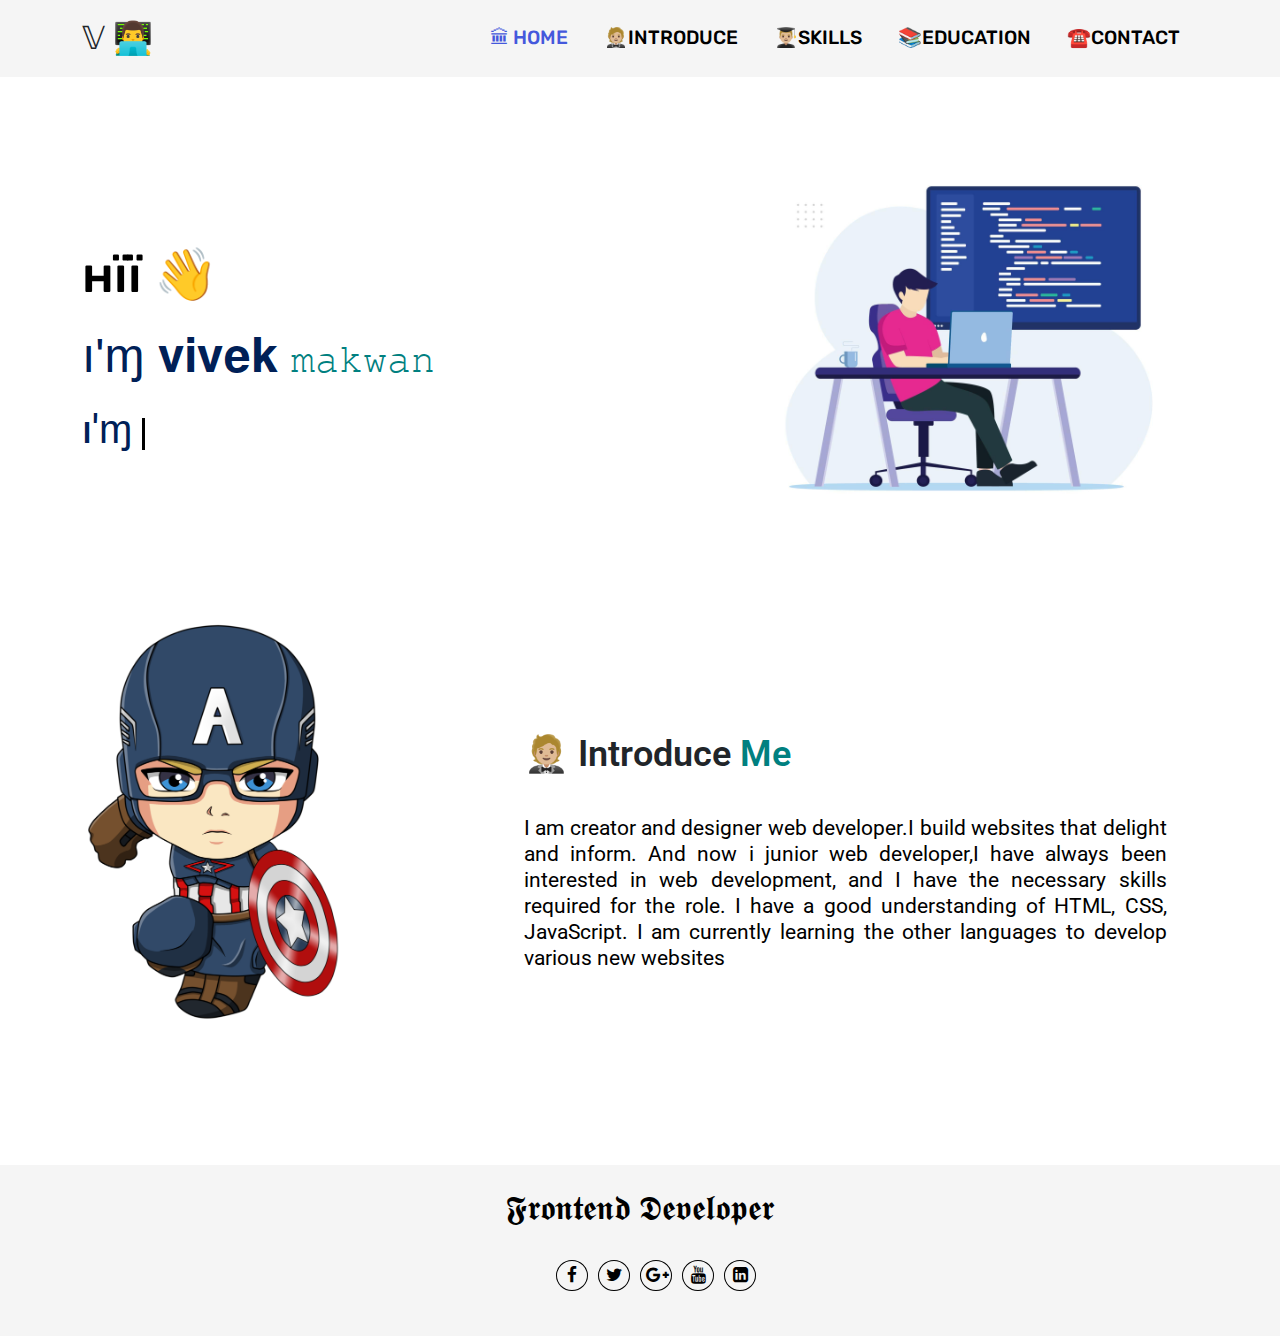
==== commit f93f5cb2: "Update index.html" ====
--- a/index.html
+++ b/index.html
@@ -12,6 +12,7 @@
     <!-- Bootstrap 5 CDN Links -->
     <link rel="stylesheet" href="https://cdnjs.cloudflare.com/ajax/libs/twitter-bootstrap/5.1.0/css/bootstrap.min.css">
     <link rel="stylesheet" href="https://cdnjs.cloudflare.com/ajax/libs/font-awesome/5.15.4/css/all.min.css">
+    <link rel="stylesheet" href="https://stackpath.bootstrapcdn.com/font-awesome/4.7.0/css/font-awesome.min.css">
 
     <!-- Custom File's Link -->
     <link rel="stylesheet" href="style.css">
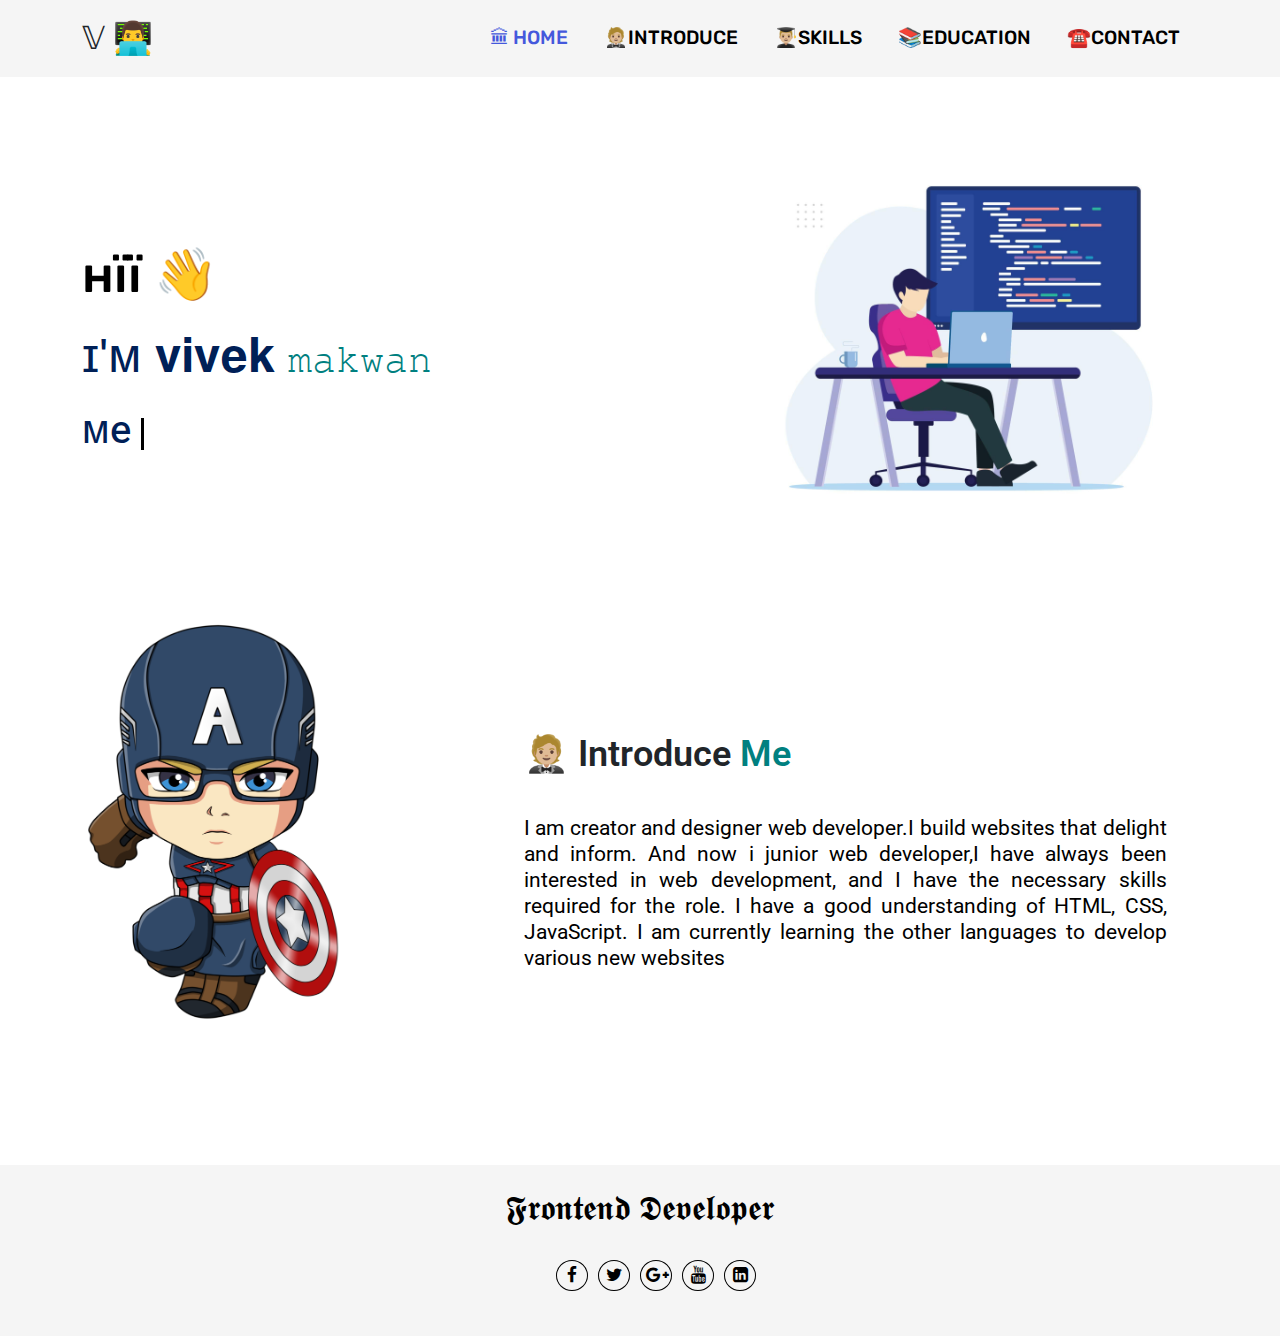
==== commit 05703ce6: "Update index.html" ====
--- a/index.html
+++ b/index.html
@@ -60,9 +60,9 @@
             <div class="row">
                 <div class="col-lg-7 order-lg-1 order-2 banner-content">
                     <h2>нїї 👋 </h2>
-                    <h5>ı'ɱ 𝐯𝐢𝐯𝐞𝐤 <span> 𝚖𝚊𝚔𝚠𝚊𝚗</span></h5>
+                    <h5>ɪ'ᴍ 𝐯𝐢𝐯𝐞𝐤 <span> 𝚖𝚊𝚔𝚠𝚊𝚗</span></h5>
                     <div class="textcontainer">
-                        <span class="text first-text">ı'ɱ </span>
+                        <span class="text first-text">ᴍe </span>
                         <span class="text sec-text">𝚠𝚎𝚋 𝚍𝚎𝚜𝚒𝚐𝚗𝚎𝚛 🤞</span>
                     </div>
                 </div>
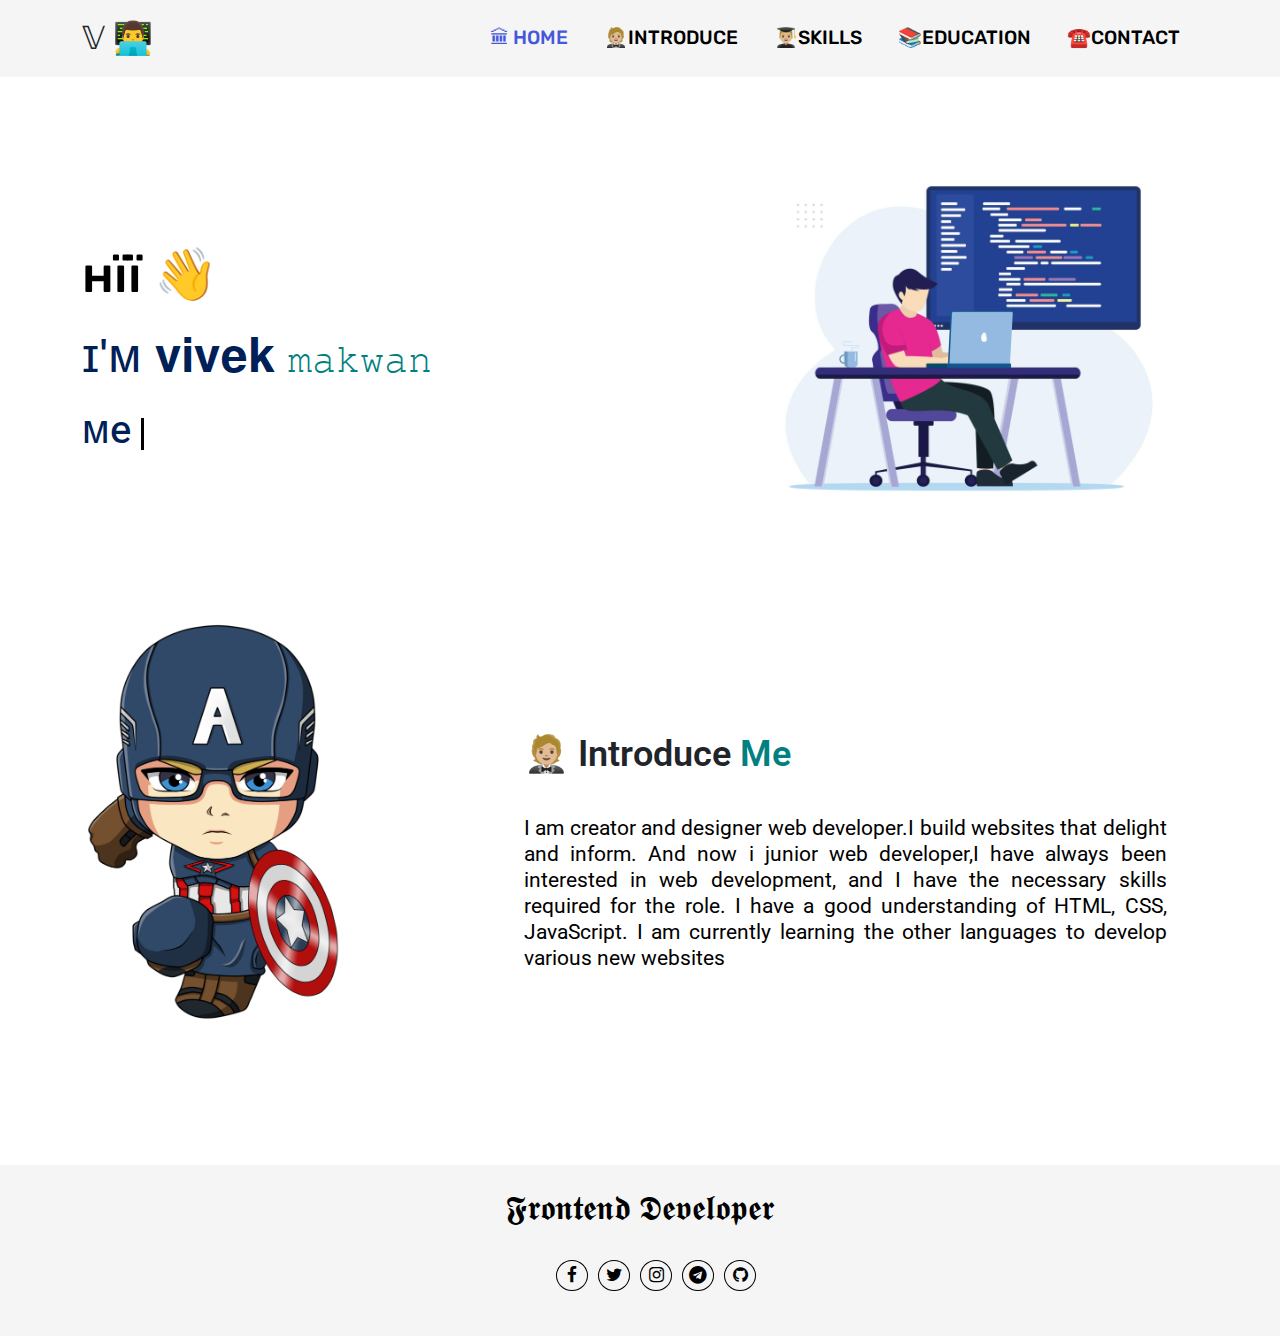
==== commit 5c4261b3: "Update index.html" ====
--- a/index.html
+++ b/index.html
@@ -92,11 +92,11 @@
         <div class="footer-content">
             <h3>𝕱𝖗𝖔𝖓𝖙𝖊𝖓𝖉 𝕯𝖊𝖛𝖊𝖑𝖔𝖕𝖊𝖗</h3>
             <ul class="socials">
-                <li><a href="#"><i class="fa fa-facebook"></i></a></li>
+                <li><a href="https://www.facebook.com/"><i class="fa fa-facebook"></i></a></li>
                 <li><a href="#"><i class="fa fa-twitter"></i></a></li>
-                <li><a href="#"><i class="fa fa-google-plus"></i></a></li>
-                <li><a href="#"><i class="fa fa-youtube"></i></a></li>
-                <li><a href="#"><i class="fa fa-linkedin-square"></i></a></li>
+                <li><a href="https://www.instagram.com/"><i class="fa fa-instagram"></i></a></li>
+                <li><a href="https://t.me/+6VgmkJp4iTFkMDA1"><i class="fa fa-telegram"></i></a></li>
+                <li><a href="https://github.com/Vivekmakwan05"><i class="fa fa-github"></i></a></li>
             </ul>
         </div>
     </footer>
